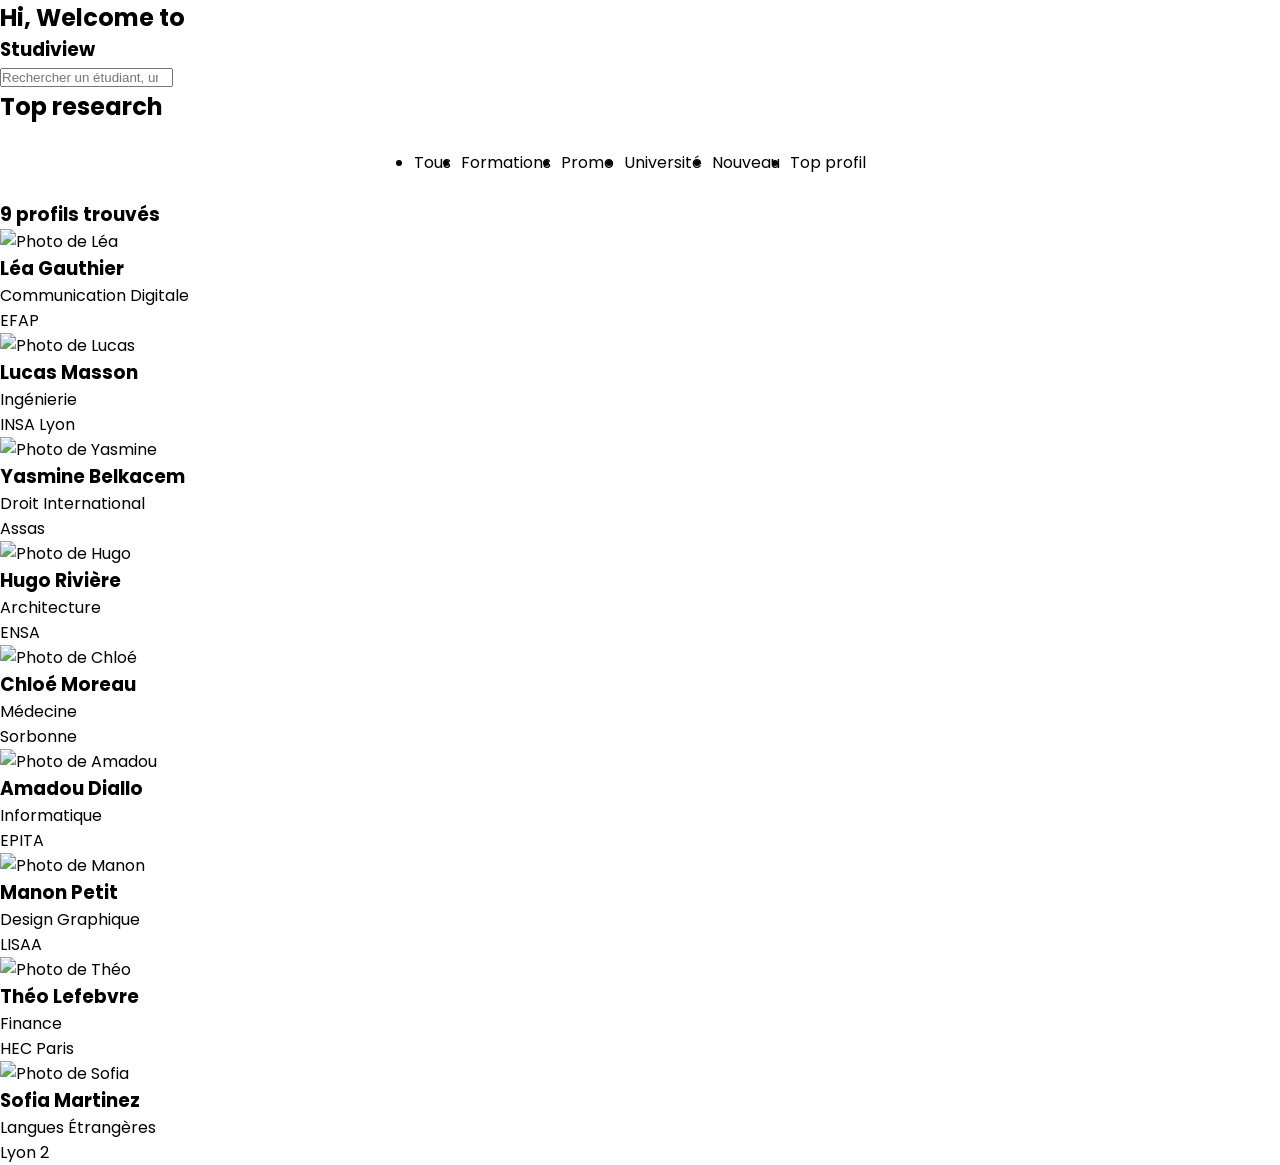
==== index.html @ 1de97c5d "Dernière modif de steeve" ====
<!DOCTYPE html>
<html lang="en">
<head>
  <meta charset="UTF-8">
  <meta name="viewport" content="width=device-width, initial-scale=1.0">
  <title>Acceuil | StudiView - Votre application de recherche</title>
  <link rel="stylesheet" href="style.css">
  <script src="https://cdn.tailwindcss.com"></script>
  <link href="https://fonts.googleapis.com/css2?family=Poppins:wght@300;400;600;700&display=swap" rel="stylesheet">
</head>
<body>
  <nav class="bg-[#874CF4] p-6 rounded-lg m-4">
    <h1 class="text-white text-3xl">Hi, Welcome to </h1>
    <div class="flex ">
    <h3 class="font-bold text-white text-2xl">Studiview</h3>
    </div>
    <form id="search-form">
      <input type="search" id="search-input" placeholder="Rechercher un étudiant, une école..." class="p-2 rounded w-full mt-4 text-gray-800">
    </form>
  </nav>

  <h2 class="italic font-bold text-center mt-8 text-2xl text-[#80359B]">Top research</h2>

  <div>
    <ul class="form text-white">
      <li class="bg-[#874CF4] p-2 w-28 h-10 rounded-full text-center cursor-pointer">Tous</li>
      <li class="p-2 w-28 h-10 rounded-full text-center border border-[#874CF4] text-[#874CF4] bg-[#8AC1] cursor-pointer">Formations</li>
      <li class="p-2 w-28 h-10 rounded-full text-center border border-[#874CF4] text-[#874CF4] bg-[#8AC1] cursor-pointer">Promo</li>
      <li class="p-2 w-28 h-10 rounded-full text-center border border-[#874CF4] text-[#874CF4] bg-[#8AC1] cursor-pointer">Université</li>
      <li class="p-2 w-28 h-10 rounded-full text-center border border-[#874CF4] text-[#874CF4] bg-[#8AC1] cursor-pointer">Nouveau</li>
      <li class="p-2 w-28 h-10 rounded-full text-center border border-[#874CF4] text-[#874CF4] bg-[#8AC1] cursor-pointer">Top profil</li>
    </ul>
  </div>

  <div class="p-8 text-[#817CF8]">
    <h3 id="profile-count">Chargement des profils...</h3>
  </div>

  <div class="p-6">
    <div id="box" class="grid grid-cols-1 sm:grid-cols-2 lg:grid-cols-3 gap-6">
      
    </div>
  </div>

  <script>
    const etudiants = [
      { "id": 1, "nom": "Gauthier", "prenom": "Léa", "photo_profil": "https://images.unsplash.com/photo-1524504388940-b1c1722653e1?q=80&w=400&h=400&fit=crop", "filiere": "Communication Digitale", "ecole": "EFAP" },
      { "id": 2, "nom": "Masson", "prenom": "Lucas", "photo_profil": "https://images.unsplash.com/photo-1539571696357-5a69c17a67c6?q=80&w=400&h=400&fit=crop", "filiere": "Ingénierie", "ecole": "INSA Lyon" },
      { "id": 3, "nom": "Belkacem", "prenom": "Yasmine", "photo_profil": "https://images.unsplash.com/photo-1517841905240-472988babdf9?q=80&w=400&h=400&fit=crop", "filiere": "Droit International", "ecole": "Assas" },
      { "id": 4, "nom": "Rivière", "prenom": "Hugo", "photo_profil": "https://images.unsplash.com/photo-1506794778202-cad84cf45f1d?q=80&w=400&h=400&fit=crop", "filiere": "Architecture", "ecole": "ENSA" },
      { "id": 5, "nom": "Moreau", "prenom": "Chloé", "photo_profil": "https://images.unsplash.com/photo-1494790108377-be9c29b29330?q=80&w=400&h=400&fit=crop", "filiere": "Médecine", "ecole": "Sorbonne" },
      { "id": 6, "nom": "Diallo", "prenom": "Amadou", "photo_profil": "https://images.unsplash.com/photo-1507003211169-0a1dd7228f2d?q=80&w=400&h=400&fit=crop", "filiere": "Informatique", "ecole": "EPITA" },
      { "id": 7, "nom": "Petit", "prenom": "Manon", "photo_profil": "https://images.unsplash.com/photo-1534528741775-53994a69daeb?q=80&w=400&h=400&fit=crop", "filiere": "Design Graphique", "ecole": "LISAA" },
      { "id": 8, "nom": "Lefebvre", "prenom": "Théo", "photo_profil": "https://images.unsplash.com/photo-1500648767791-00dcc994a43e?q=80&w=400&h=400&fit=crop", "filiere": "Finance", "ecole": "HEC Paris" },
      { "id": 9, "nom": "Martinez", "prenom": "Sofia", "photo_profil": "https://images.unsplash.com/photo-1529626455594-4ff0802cfb7e?q=80&w=400&h=400&fit=crop", "filiere": "Langues Étrangères", "ecole": "Lyon 2" },
    ];

    const container = document.getElementById('box');
    const countDisplay = document.getElementById('profile-count');
    const searchInput = document.getElementById('search-input');

    
    function afficherProfils(liste) {
      // je vide le container
      container.innerHTML = ''; 
      countDisplay.textContent = `${liste.length} profils trouvés`;

      liste.forEach(etudiant => {
        container.innerHTML += `
          <div class="bg-[#8AC1]/10 rounded-xl border-2 border-[#874CF4] p-4 flex items-center space-x-4 hover:shadow-lg transition-shadow">
            <img class="w-20 h-20 rounded-full object-cover border-2 border-white shadow-sm" src="${etudiant.photo_profil}" alt="Photo de ${etudiant.prenom}">
            <div class="flex-1">
              <h3 class="text-[#80359B] font-bold text-lg">${etudiant.prenom} ${etudiant.nom}</h3>
              <p class="text-[#874CF4] font-medium text-sm">${etudiant.filiere}</p>
              <p class="text-black-500 text-xs font-bold">${etudiant.ecole}</p>
            </div>
          </div>
        `;
      });
    }

    afficherProfils(etudiants);

    searchInput.addEventListener('input', (e) => {
      const recherche = e.target.value.toLowerCase();
      const resultats = etudiants.filter(etudiant => 
        etudiant.nom.toLowerCase().includes(recherche) || 
        etudiant.prenom.toLowerCase().includes(recherche) ||
        etudiant.filiere.toLowerCase().includes(recherche) ||
        etudiant.ecole.toLowerCase().includes(recherche)
      );
      afficherProfils(resultats);
    });

  </script>
</body>
</html>
---- style.css ----
*{
  padding: 0%;
  margin: 0%;
}

:root{
  --bg-header: #874CF4;
}

body {
  font-family: 'poppins', sans-serif;}

.photo {
  width: 100px;
  height: 100px;
}

.form{
  display: flex;
  text-align: center;
  padding: 1%;
  flex-wrap: wrap;
  gap: 10px;
  align-items: center;
  justify-content: center;
  padding: 2%;
}
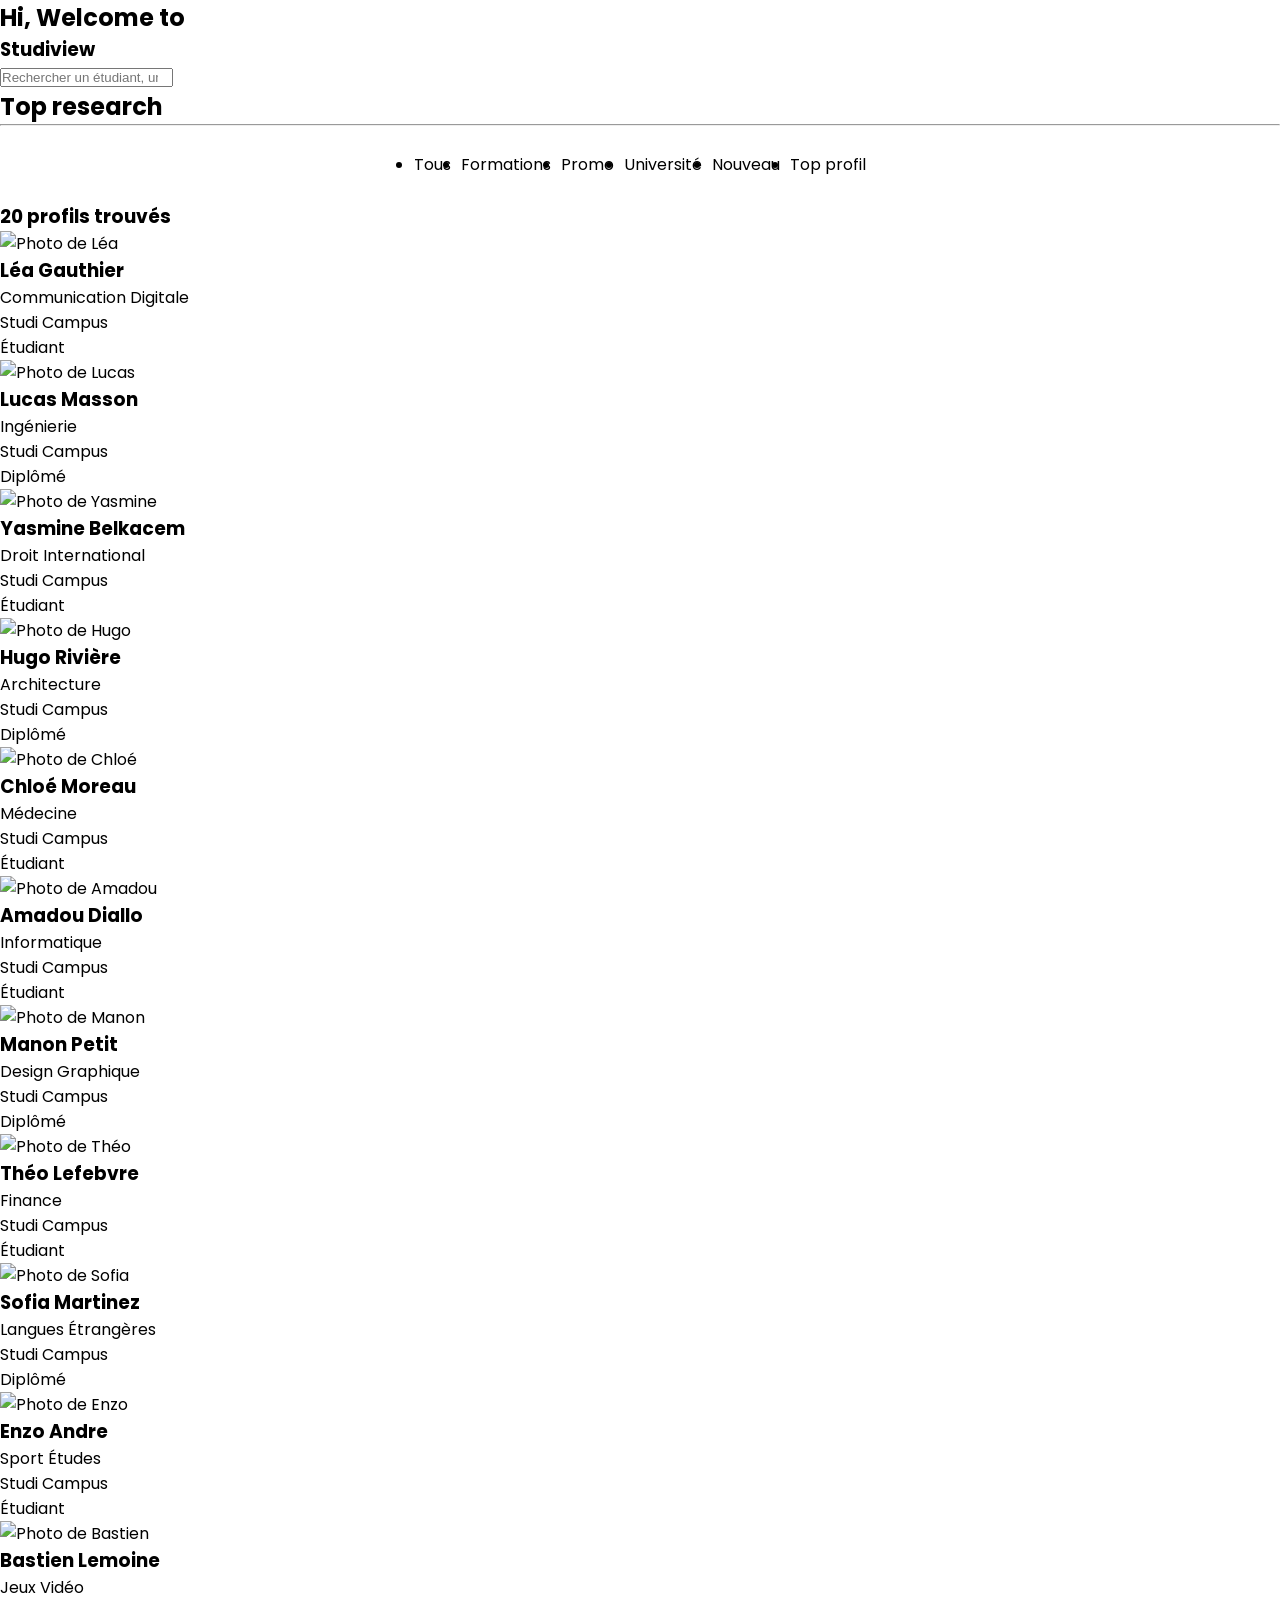
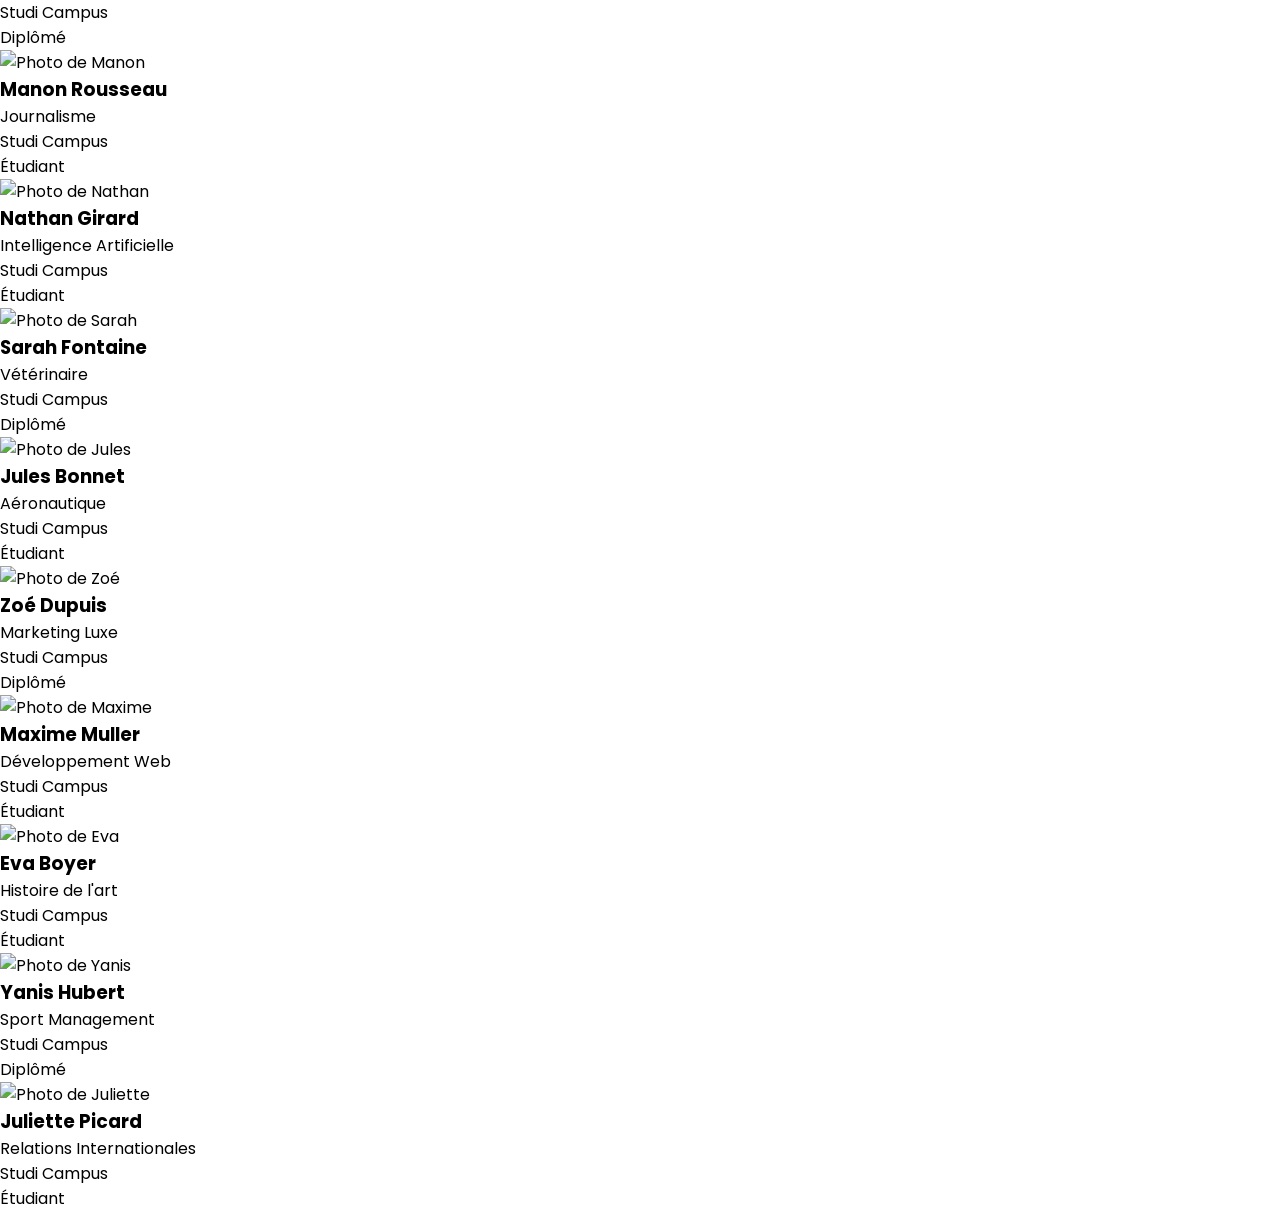
==== commit ba7602d8: "Evolution de la maquette et implémentation de la page profil" ====
--- a/index.html
+++ b/index.html
@@ -7,11 +7,14 @@
   <link rel="stylesheet" href="style.css">
   <script src="https://cdn.tailwindcss.com"></script>
   <link href="https://fonts.googleapis.com/css2?family=Poppins:wght@300;400;600;700&display=swap" rel="stylesheet">
+  <link rel="stylesheet" href="https://cdnjs.cloudflare.com/ajax/libs/font-awesome/7.0.1/css/all.min.css" integrity="sha512-2SwdPD6INVrV/lHTZbO2nodKhrnDdJK9/kg2XD1r9uGqPo1cUbujc+IYdlYdEErWNu69gVcYgdxlmVmzTWnetw==" crossorigin="anonymous" referrerpolicy="no-referrer" />
+
 </head>
+
 <body>
   <nav class="bg-[#874CF4] p-6 rounded-lg m-4">
     <h1 class="text-white text-3xl">Hi, Welcome to </h1>
-    <div class="flex ">
+    <div class="flex">
     <h3 class="font-bold text-white text-2xl">Studiview</h3>
     </div>
     <form id="search-form">
@@ -19,7 +22,8 @@
     </form>
   </nav>
 
-  <h2 class="italic font-bold text-center mt-8 text-2xl text-[#80359B]">Top research</h2>
+  <h2 class="italic font-bold text-center mt-8 text-2xl text-[#80359B] grid grid-cols-1 sm:grid-cols-2 lg:grid-cols-3 flex justify-center items-center">Top research <hr class="w-64 lg:grid lg:w-full"></h2>
+  
 
   <div>
     <ul class="form text-white">
@@ -42,24 +46,14 @@
     </div>
   </div>
 
+  <script src="data.js"></script>
+  
   <script>
-    const etudiants = [
-      { "id": 1, "nom": "Gauthier", "prenom": "Léa", "photo_profil": "https://images.unsplash.com/photo-1524504388940-b1c1722653e1?q=80&w=400&h=400&fit=crop", "filiere": "Communication Digitale", "ecole": "EFAP" },
-      { "id": 2, "nom": "Masson", "prenom": "Lucas", "photo_profil": "https://images.unsplash.com/photo-1539571696357-5a69c17a67c6?q=80&w=400&h=400&fit=crop", "filiere": "Ingénierie", "ecole": "INSA Lyon" },
-      { "id": 3, "nom": "Belkacem", "prenom": "Yasmine", "photo_profil": "https://images.unsplash.com/photo-1517841905240-472988babdf9?q=80&w=400&h=400&fit=crop", "filiere": "Droit International", "ecole": "Assas" },
-      { "id": 4, "nom": "Rivière", "prenom": "Hugo", "photo_profil": "https://images.unsplash.com/photo-1506794778202-cad84cf45f1d?q=80&w=400&h=400&fit=crop", "filiere": "Architecture", "ecole": "ENSA" },
-      { "id": 5, "nom": "Moreau", "prenom": "Chloé", "photo_profil": "https://images.unsplash.com/photo-1494790108377-be9c29b29330?q=80&w=400&h=400&fit=crop", "filiere": "Médecine", "ecole": "Sorbonne" },
-      { "id": 6, "nom": "Diallo", "prenom": "Amadou", "photo_profil": "https://images.unsplash.com/photo-1507003211169-0a1dd7228f2d?q=80&w=400&h=400&fit=crop", "filiere": "Informatique", "ecole": "EPITA" },
-      { "id": 7, "nom": "Petit", "prenom": "Manon", "photo_profil": "https://images.unsplash.com/photo-1534528741775-53994a69daeb?q=80&w=400&h=400&fit=crop", "filiere": "Design Graphique", "ecole": "LISAA" },
-      { "id": 8, "nom": "Lefebvre", "prenom": "Théo", "photo_profil": "https://images.unsplash.com/photo-1500648767791-00dcc994a43e?q=80&w=400&h=400&fit=crop", "filiere": "Finance", "ecole": "HEC Paris" },
-      { "id": 9, "nom": "Martinez", "prenom": "Sofia", "photo_profil": "https://images.unsplash.com/photo-1529626455594-4ff0802cfb7e?q=80&w=400&h=400&fit=crop", "filiere": "Langues Étrangères", "ecole": "Lyon 2" },
-    ];
 
     const container = document.getElementById('box');
     const countDisplay = document.getElementById('profile-count');
     const searchInput = document.getElementById('search-input');
-
-    
+  
     function afficherProfils(liste) {
       // je vide le container
       container.innerHTML = ''; 
@@ -67,13 +61,15 @@
 
       liste.forEach(etudiant => {
         container.innerHTML += `
-          <div class="bg-[#8AC1]/10 rounded-xl border-2 border-[#874CF4] p-4 flex items-center space-x-4 hover:shadow-lg transition-shadow">
-            <img class="w-20 h-20 rounded-full object-cover border-2 border-white shadow-sm" src="${etudiant.photo_profil}" alt="Photo de ${etudiant.prenom}">
+          <div class="bg-[#8AC1]/10 rounded-xl border-2 border-[#874CF4] p-4 flex items-center space-x-4 hover:shadow-lg transition-shadow cursor-pointer">
+            <img class="w-20 h-20 rounded-full object-cover border-2 border-white shadow-sm" src="${etudiant.photo_profil}" onclick="window.location.href='profil.html?id=${etudiant.id}'" alt="Photo de ${etudiant.prenom}">
             <div class="flex-1">
               <h3 class="text-[#80359B] font-bold text-lg">${etudiant.prenom} ${etudiant.nom}</h3>
               <p class="text-[#874CF4] font-medium text-sm">${etudiant.filiere}</p>
               <p class="text-black-500 text-xs font-bold">${etudiant.ecole}</p>
             </div>
+            <p class="text-[#874CF4] bg-gray-200 text-center p-2 h-8 rounded-full w-20 font-medium text-sm">${etudiant.status}</p>
+             <i class="hidden lg:block fa-regular mt-24 fa-heart text-[#874CF4] text-2xl cursor-pointer" onclick="devientPlein()"></i>
           </div>
         `;
       });
@@ -92,6 +88,12 @@
       afficherProfils(resultats);
     });
 
+    function devientPlein() {
+      const heartIcon = document.querySelector('.fa-heart');
+      heartIcon.classList.toggle('fa-solid');
+      heartIcon.classList.toggle('text-purple-600');
+    }
+
   </script>
 </body>
 </html>
--- a/style.css
+++ b/style.css
@@ -26,3 +26,8 @@
   padding: 2%;
 }
 
+
+/*Version tablette*/
+.desc{
+
+}
